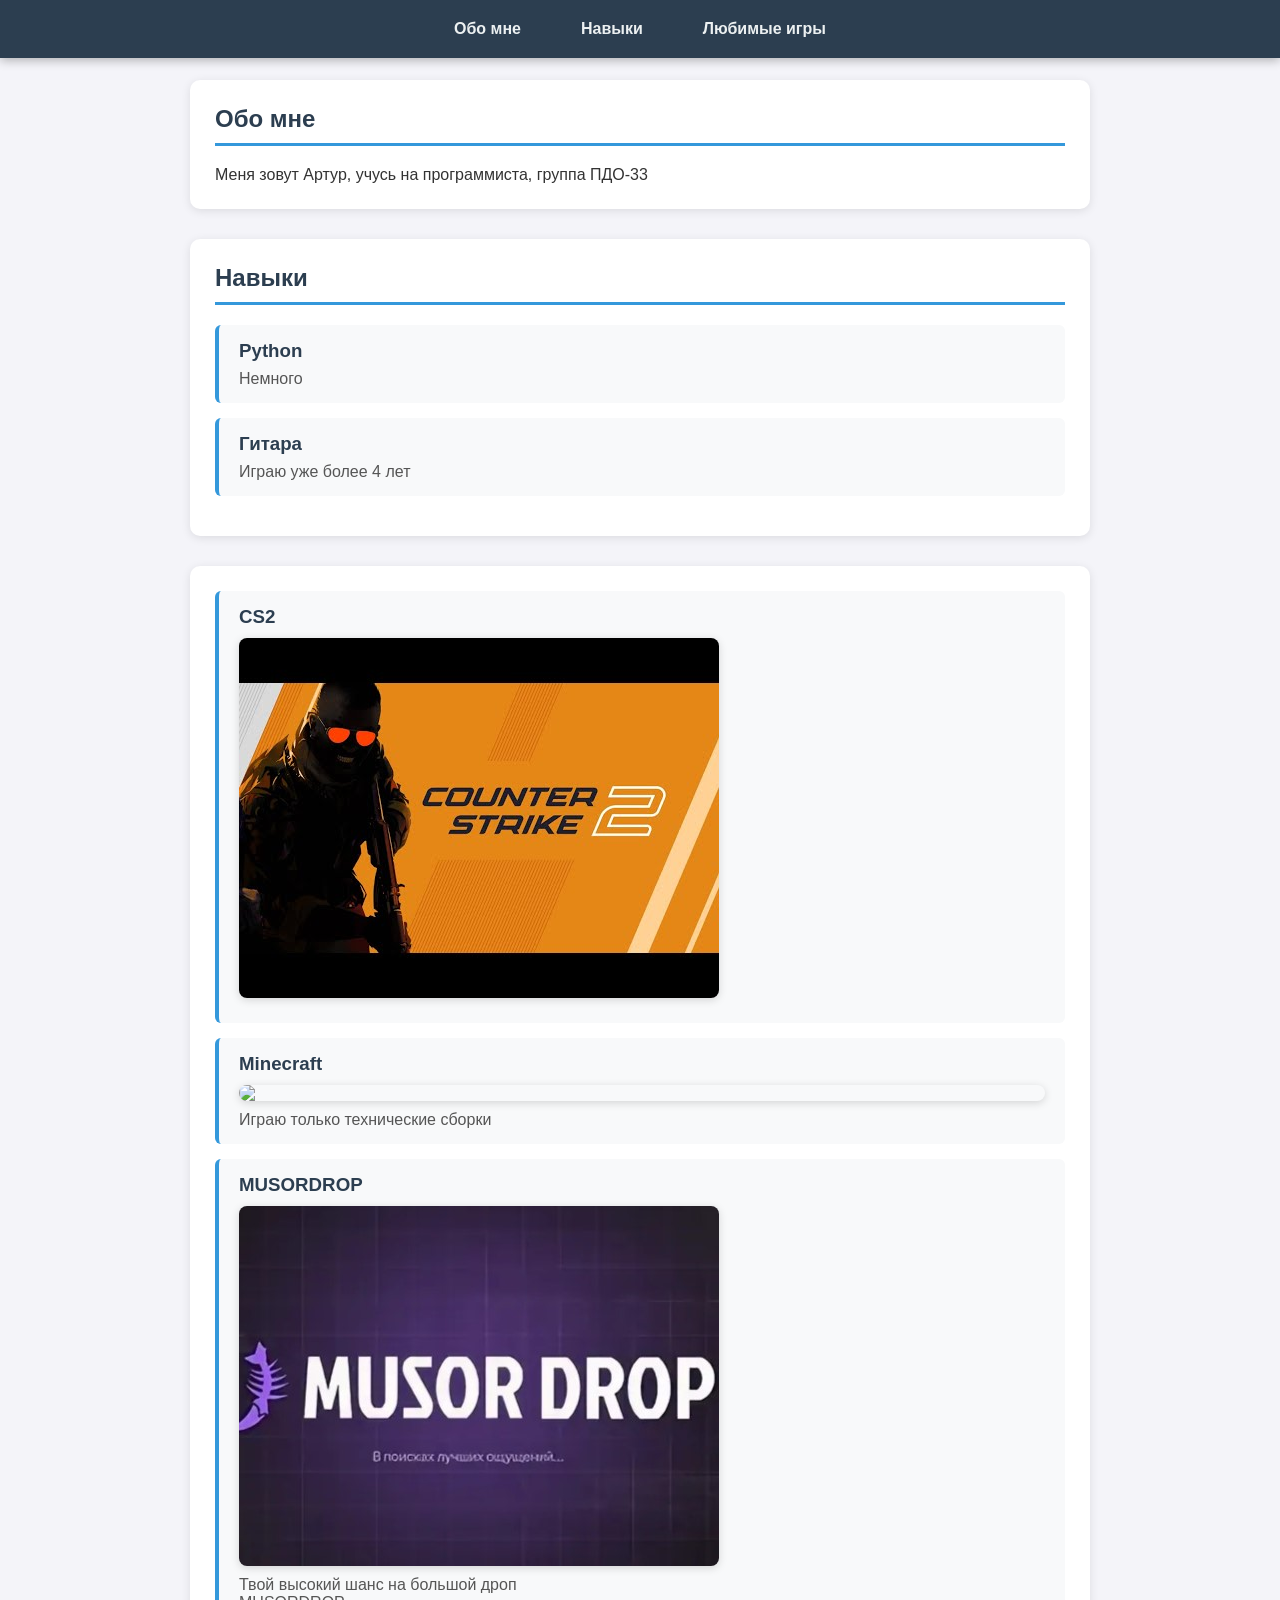
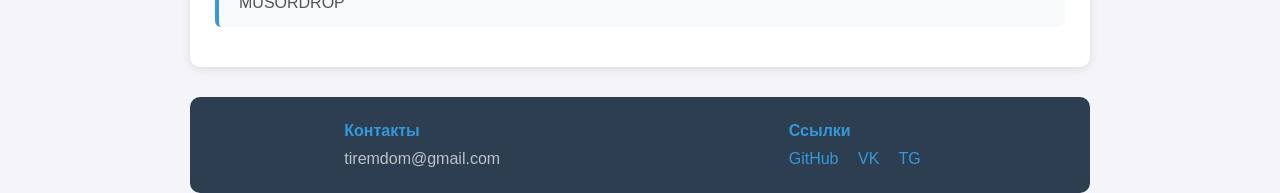
==== index.html @ 851abcca "Add files via upload" ====
<!DOCTYPE html>
<html lang="ru">
<head>
    <meta charset="UTF-8">
    <title>Моя визитка</title>
    <link rel="stylesheet" href="style.css">
</head>
<body>
    <header>
        <a href="#about">Обо мне</a>
        <a href="#skills">Навыки</a>
        <a href="#game">Любимые игры</a>
    </header>

    <section id="about">
        <h2>Обо мне</h2>
        <p>Меня зовут Артур, учусь на программиста, группа ПДО-33</p>
    </section>

    <section id="skills">
        <h2>Навыки</h2>

        <div class="block">
            <h3>Python</h3>
            <p>Немного</p>
        </div>
        
        <div class="block">
            <h3>Гитара</h3>
            <p>Играю уже более 4 лет</p>
        </div>
    </section>

    <section id="game">
        <div class="block">
            <h3>CS2</h3>
            <img src="img/CS.jpg">
        </div>

        <div class="block">
            <h3>Minecraft</h3>
            <img src="img/Minecraft.jpg">
            <p>Играю только технические сборки</p>
        </div>

        <div class="block">
            <h3>MUSORDROP</h3>
            <img src="img/MUSORDROP.jpg">
            <p>Твой высокий шанс на большой дроп</p>
            <p>MUSORDROP</p>
        </div>
    </section>

    <footer>
        <div>
            <h4>Контакты</h4>
            <p>tiremdom@gmail.com</p>
        </div>

        <div>
            <h4>Ссылки</h4>
            <a href="https://github.com/xinalikai">GitHub</a>
            <a href="https://vk.ru/tearsonagravestone">VK</a>
            <a href="https://t.me/solusmortem">TG</a>
        </div>
    </footer>
</body>
</html>
---- style.css ----
* {
    margin: 0;
    padding: 0;
    box-sizing: border-box;
}

body {
    font-family: Arial, sans-serif;
    background: #f4f4f9;
    color: #333;
    padding-top: 80px;
}

header {
    background: #2c3e50;
    padding: 15px 20px;
    display: flex;
    justify-content: center;
    gap: 30px;
    position: fixed;
    top: 0;
    left: 0;
    width: 100%;
    z-index: 1000;
    box-shadow: 0 2px 10px rgba(0,0,0,0.3);
}

header a {
    color: #ecf0f1;
    text-decoration: none;
    font-weight: bold;
    padding: 5px 15px;
}

section {
    background: #fff;
    padding: 25px;
    margin: 0 auto 30px;
    max-width: 900px;
    border-radius: 10px;
    box-shadow: 0 2px 10px rgba(0,0,0,0.1);
}

h2 {
    color: #2c3e50;
    border-bottom: 3px solid #3498db;
    padding-bottom: 10px;
    margin-bottom: 20px;
}

.block {
    background: #f8f9fa;
    border-left: 4px solid #3498db;
    padding: 15px 20px;
    margin-bottom: 15px;
    border-radius: 6px;
}

.block h3 {
    color: #2c3e50;
    margin-bottom: 8px;
}

.block p {
    color: #555;
}

#game .block img {
    max-width: 100%;
    height: auto;
    border-radius: 8px;
    margin: 10px 0;
    display: block;
    box-shadow: 0 2px 8px rgba(0,0,0,0.15);
}

footer {
    background: #2c3e50;
    color: #ecf0f1;
    padding: 25px 20px;
    display: flex;
    justify-content: space-around;
    flex-wrap: wrap;
    gap: 20px;
    max-width: 900px;
    margin: 20px auto 0;
    border-radius: 10px;
}

footer h4 {
    margin-bottom: 10px;
    color: #3498db;
}

footer p {
    color: #bdc3c7;
}

footer a {
    color: #3498db;
    text-decoration: none;
    margin-right: 15px;
}
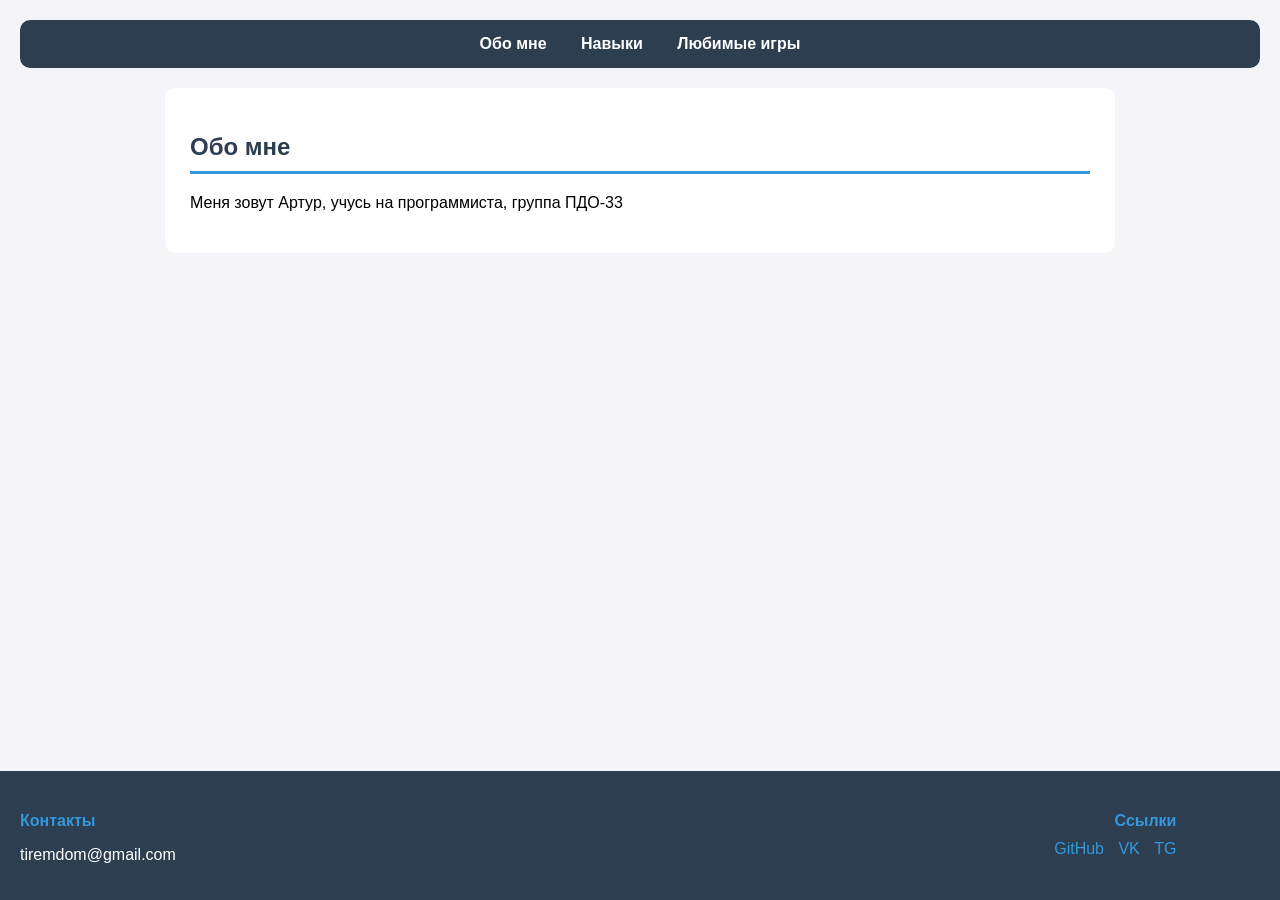
==== commit 5e293a0c: "Add files via upload" ====
--- a/index.html
+++ b/index.html
@@ -2,67 +2,32 @@
 <html lang="ru">
 <head>
     <meta charset="UTF-8">
-    <title>Моя визитка</title>
+    <title>Обо мне</title>
     <link rel="stylesheet" href="style.css">
 </head>
 <body>
     <header>
-        <a href="#about">Обо мне</a>
-        <a href="#skills">Навыки</a>
-        <a href="#game">Любимые игры</a>
+        <a href="index.html">Обо мне</a>
+        <a href="skills.html">Навыки</a>
+        <a href="games.html">Любимые игры</a>
     </header>
 
-    <section id="about">
+    <section>
         <h2>Обо мне</h2>
         <p>Меня зовут Артур, учусь на программиста, группа ПДО-33</p>
     </section>
 
-    <section id="skills">
-        <h2>Навыки</h2>
-
-        <div class="block">
-            <h3>Python</h3>
-            <p>Немного</p>
-        </div>
-        
-        <div class="block">
-            <h3>Гитара</h3>
-            <p>Играю уже более 4 лет</p>
-        </div>
-    </section>
-
-    <section id="game">
-        <div class="block">
-            <h3>CS2</h3>
-            <img src="img/CS.jpg">
-        </div>
-
-        <div class="block">
-            <h3>Minecraft</h3>
-            <img src="img/Minecraft.jpg">
-            <p>Играю только технические сборки</p>
-        </div>
-
-        <div class="block">
-            <h3>MUSORDROP</h3>
-            <img src="img/MUSORDROP.jpg">
-            <p>Твой высокий шанс на большой дроп</p>
-            <p>MUSORDROP</p>
-        </div>
-    </section>
-
-    <footer>
-        <div>
-            <h4>Контакты</h4>
-            <p>tiremdom@gmail.com</p>
-        </div>
-
-        <div>
-            <h4>Ссылки</h4>
-            <a href="https://github.com/xinalikai">GitHub</a>
-            <a href="https://vk.ru/tearsonagravestone">VK</a>
-            <a href="https://t.me/solusmortem">TG</a>
-        </div>
-    </footer>
+   <footer>
+    <div>
+        <h4>Контакты</h4>
+        <p>tiremdom@gmail.com</p>
+    </div>
+    <div>
+        <h4>Ссылки</h4>
+        <a href="...">GitHub</a>
+        <a href="...">VK</a>
+        <a href="...">TG</a>
+    </div>
+</footer>
 </body>
 </html>
--- a/style.css
+++ b/style.css
@@ -1,51 +1,40 @@
-* {
-    margin: 0;
-    padding: 0;
-    box-sizing: border-box;
-}
-
 body {
     font-family: Arial, sans-serif;
     background: #f4f4f9;
-    color: #333;
-    padding-top: 80px;
+    margin: 0;
+    padding: 20px;
+    padding-bottom: 120px;
 }
 
+/* меню */
 header {
     background: #2c3e50;
-    padding: 15px 20px;
-    display: flex;
-    justify-content: center;
-    gap: 30px;
-    position: fixed;
-    top: 0;
-    left: 0;
-    width: 100%;
-    z-index: 1000;
-    box-shadow: 0 2px 10px rgba(0,0,0,0.3);
+    padding: 15px;
+    text-align: center;
+    border-radius: 10px;
+    margin-bottom: 20px;
 }
 
 header a {
-    color: #ecf0f1;
+    color: white;
     text-decoration: none;
+    margin: 0 15px;
     font-weight: bold;
-    padding: 5px 15px;
 }
 
+/* блоки контента */
 section {
-    background: #fff;
+    background: white;
     padding: 25px;
-    margin: 0 auto 30px;
     max-width: 900px;
+    margin: 0 auto 20px;
     border-radius: 10px;
-    box-shadow: 0 2px 10px rgba(0,0,0,0.1);
 }
 
 h2 {
     color: #2c3e50;
     border-bottom: 3px solid #3498db;
     padding-bottom: 10px;
-    margin-bottom: 20px;
 }
 
 .block {
@@ -56,50 +45,40 @@
     border-radius: 6px;
 }
 
-.block h3 {
-    color: #2c3e50;
-    margin-bottom: 8px;
+.block img {
+    max-width: 100%;
+    border-radius: 8px;
+    margin-top: 10px;
 }
 
-.block p {
-    color: #555;
+/* подвал — всегда внизу, блоки по краям */
+footer {
+    background: #2c3e50;
+    color: white;
+    padding: 20px;
+    position: fixed;
+    bottom: 0;
+    left: 0;
+    width: 100%;
 }
 
-#game .block img {
-    max-width: 100%;
-    height: auto;
-    border-radius: 8px;
-    margin: 10px 0;
-    display: block;
-    box-shadow: 0 2px 8px rgba(0,0,0,0.15);
+footer > div {
+    display: inline-block;
+    width: 45%;
+    vertical-align: top;
 }
 
-footer {
-    background: #2c3e50;
-    color: #ecf0f1;
-    padding: 25px 20px;
-    display: flex;
-    justify-content: space-around;
-    flex-wrap: wrap;
-    gap: 20px;
-    max-width: 900px;
-    margin: 20px auto 0;
-    border-radius: 10px;
+footer > div:last-child {
+    text-align: right;
 }
 
 footer h4 {
+    color: #3498db;
     margin-bottom: 10px;
-    color: #3498db;
-}
-
-footer p {
-    color: #bdc3c7;
 }
 
 footer a {
     color: #3498db;
     text-decoration: none;
-    margin-right: 15px;
-}
-
-
+    margin-left: 10px;
+}
